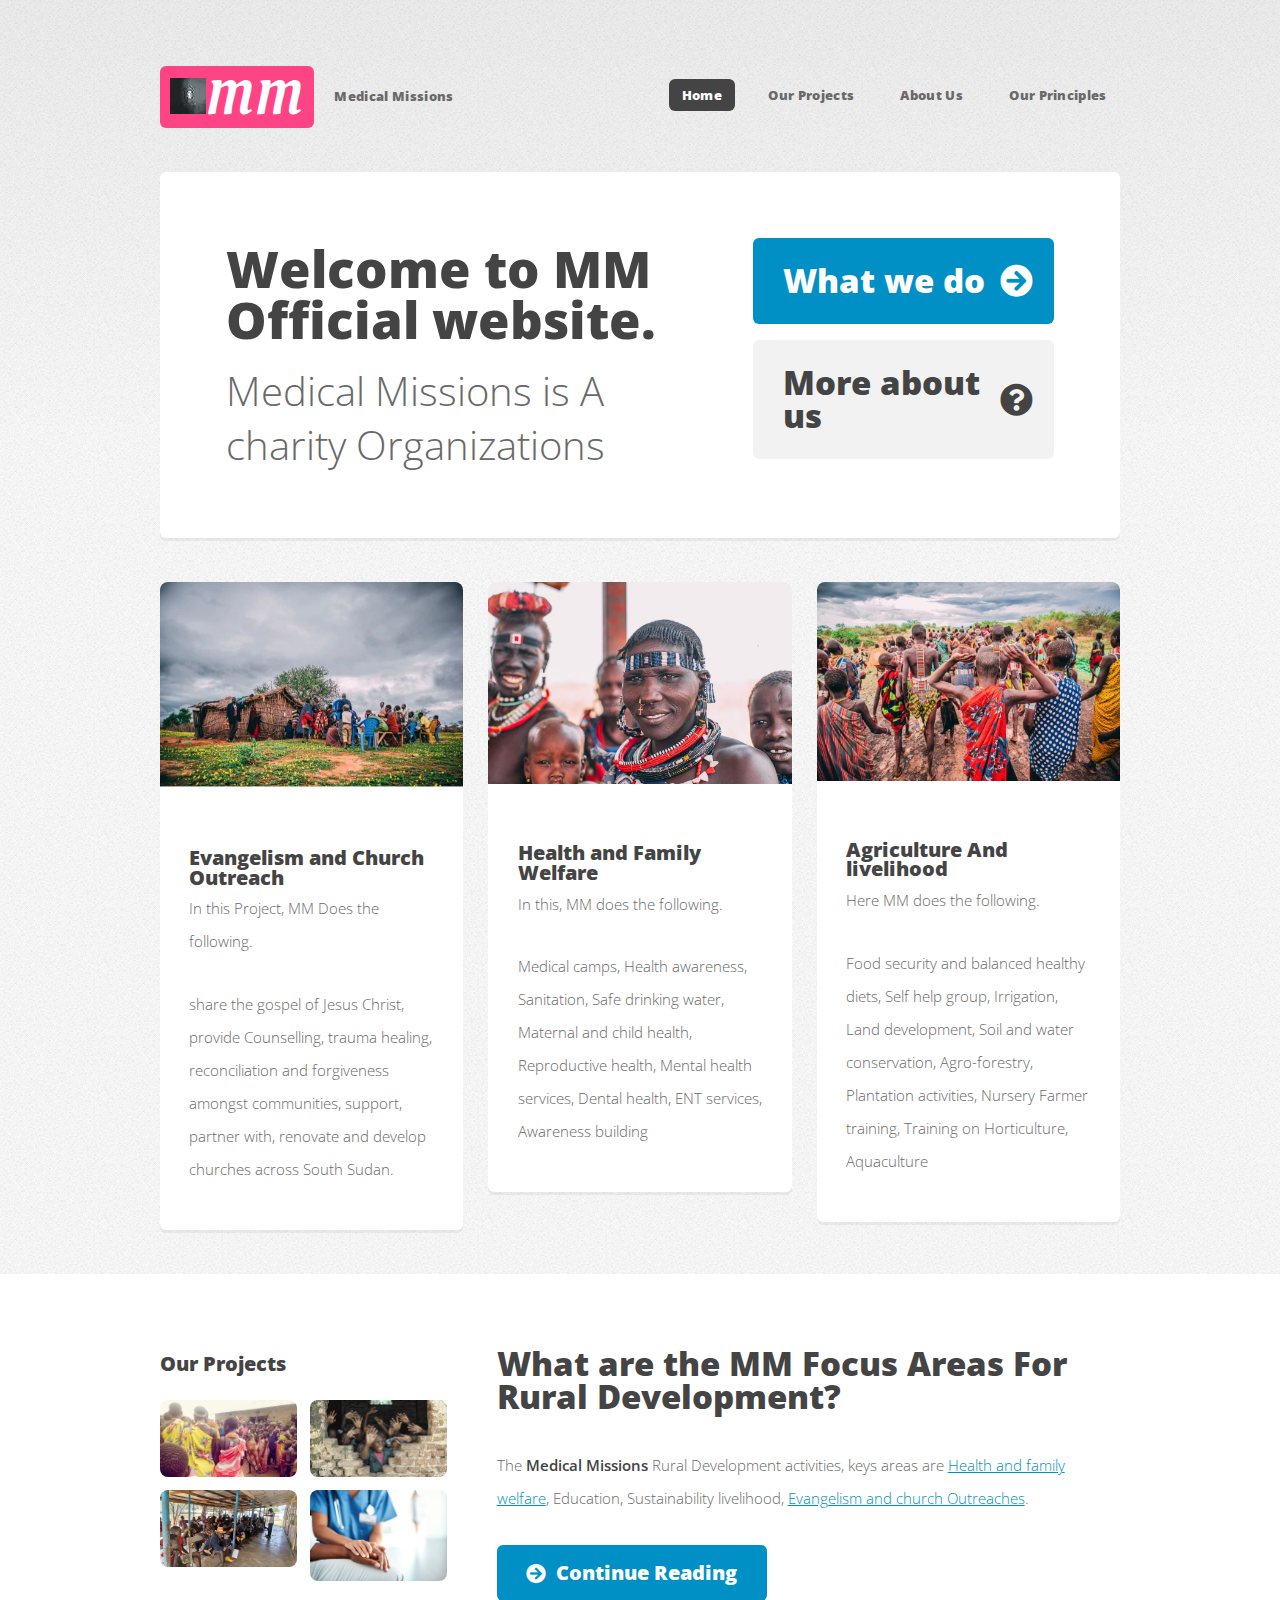
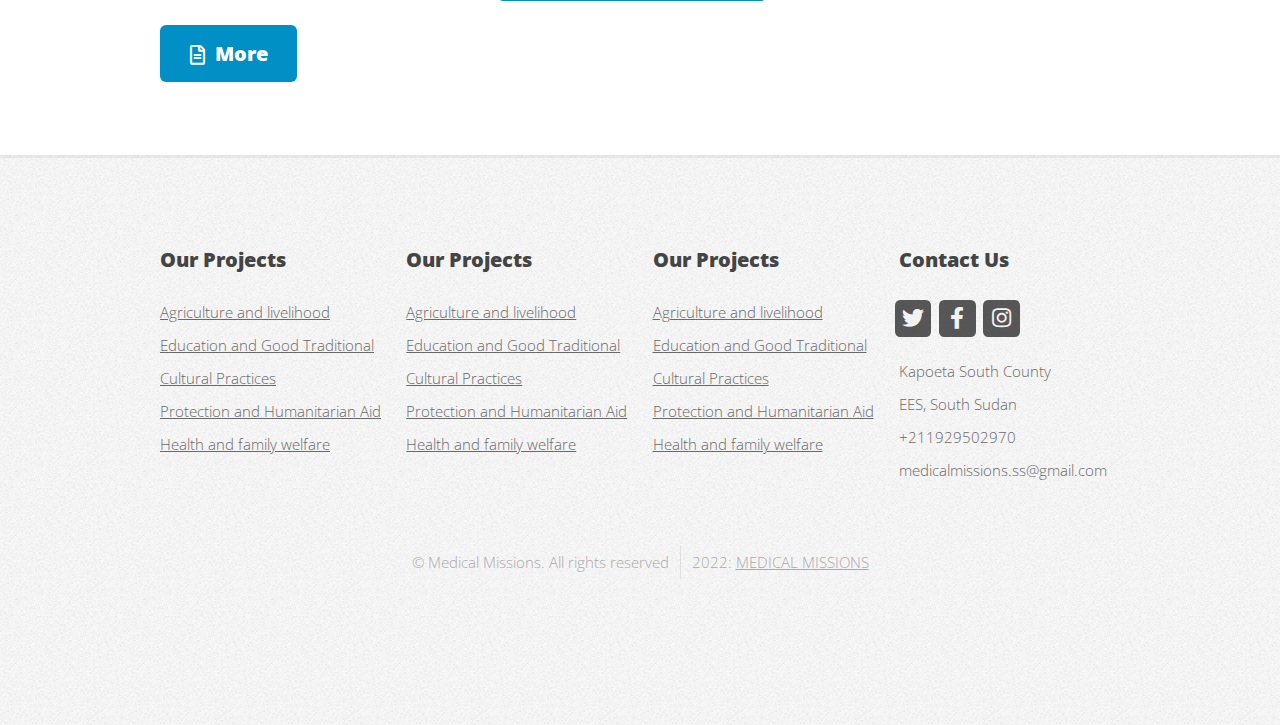
==== index.html @ 5a06be87 "Add files via upload" ====
<!DOCTYPE HTML>
<!--
	Verti by HTML5 UP
	html5up.net | @ajlkn
	Free for personal and commercial use under the CCA 3.0 license (html5up.net/license)
-->
<html>
	<head>
		<title>Medical Missions</title>
		<meta charset="utf-8" />
		<meta name="viewport" content="width=device-width, initial-scale=1, user-scalable=no" />
		<link rel="stylesheet" href="assets/css/main.css" />
	</head>
	<body class="is-preload homepage">
		<div id="page-wrapper">

			<!-- Header -->
				<div id="header-wrapper">
					<header id="header" class="container">

						<!-- Logo -->
							<div id="logo">
								<h1><a href="index.html">
									<img src="mmissions/img/mm-logo.jpg" width="36px" height="36px" alt="">MM
									</a></h1>
								<span>Medical Missions</span>
							</div>

						<!-- Nav -->
							<nav id="nav">
								<ul>
									<li class="current"><a href="index.html">Home</a></li>
									<li>
										<a href="#">Our Projects</a>
										<ul>
											<li><a href="mmissions/health.html">Health</a></li>
											<li><a href="mmissions/education.html">Education</a></li>
											<li>
												<a href="mmissions/humanitarian.html">Humanitarian Aid</a>
												<!--<ul>
													<li><a href="#">Lorem ipsum dolor</a></li>
													<li><a href="#">Phasellus consequat</a></li>
													<li><a href="#">Magna phasellus</a></li>
													<li><a href="#">Etiam dolore nisl</a></li>
												</ul>-->
											</li>

											<li><a href="mmissions/evangelism.html">Evangelism</a></li>
											<li><a href="mmissions/agriculture.html">Agriculture</a></li>
											<li><a href="mmissions/other.html">Other Auxilary</a></li>
										</ul>
									</li>
									<li><a href="left-sidebar.html">About Us</a></li>
									<li><a href="no-sidebar.html">Our Principles</a></li>
								</ul>
							</nav>

					</header>
				</div>

			<!-- Banner -->
				<div id="banner-wrapper">
					<div id="banner" class="box container">
						<div class="row">
							<div class="col-7 col-12-medium">
								<h2>Welcome to MM Official website.</h2>
								<p>Medical Missions is A charity Organizations</p>
							</div>
							<div class="col-5 col-12-medium">
								<ul>
									<li><a href="mmissions/mmissions.html" class="button large icon solid fa-arrow-circle-right">What we do</a></li>
									<li><a href="left-sidebar.html" class="button alt large icon solid fa-question-circle">More about us</a></li>
								</ul>
							</div>
						</div>
					</div>
				</div>

			<!-- Features -->
				<div id="features-wrapper">
					<div class="container">
						<div class="row">
							<div class="col-4 col-12-medium">

								<!-- Box -->
									<section class="box feature">
										<a href="mmissions/evangelism.html" class="image featured"><img src="images/church.jpg" alt="" /></a>
										<div class="inner">
											<header>
												<h2>Evangelism and Church Outreach</h2>
												<p>In this Project, MM Does the following.</p>
											</header>
											<p>share the gospel of Jesus Christ, provide Counselling, trauma healing, reconciliation and forgiveness amongst communities, support, partner with, renovate and develop churches across South Sudan.</p>
										</div>
									</section>

							</div>
							<div class="col-4 col-12-medium">

								<!-- Box -->
									<section class="box feature">
										<a href="mmissions/health.html" class="image featured"><img src="images/jie.jpeg" alt="" /></a>
										<div class="inner">
											<header>
												<h2>Health and Family Welfare</h2>
												<p>In this, MM does the following.</p>
											</header>
											<p>Medical camps, Health awareness, Sanitation, Safe drinking water, Maternal and child health, Reproductive health, Mental health services, Dental health, ENT services, Awareness building</p>
										</div>
									</section>

							</div>
							<div class="col-4 col-12-medium">

								<!-- Box -->
									<section class="box feature">
										<a href="mmissions/agriculture.html" class="image featured"><img src="images/girls.jpeg" alt="" /></a>
										<div class="inner">
											<header>
												<h2>Agriculture And livelihood</h2>
												<p>Here MM does the following.</p>
											</header>
											<p>Food security and balanced healthy diets, Self help group, Irrigation, Land development, Soil and water conservation, Agro-forestry, Plantation activities, Nursery Farmer training, Training on Horticulture, Aquaculture</p>
										</div>
									</section>

							</div>
						</div>
					</div>
				</div>

			<!-- Main -->
				<div id="main-wrapper">
					<div class="container">
						<div class="row gtr-200">
							<div class="col-4 col-12-medium">

								<!-- Sidebar -->
									<div id="sidebar">
										<section class="widget thumbnails">
											<h3>Our Projects</h3>
											<div class="grid">
												<div class="row gtr-50">
													<div class="col-6"><a href="mmissions/health.html" class="image fit"><img src="images/gather.jpg" alt="" /></a></div>
													<div class="col-6"><a href="mmissions/education.html" class="image fit"><img src="images/school.jpg" alt="" /></a></div>
													<div class="col-6"><a href="mmissions/humanitarian.html" class="image fit"><img src="images/sandy.jpg" alt="" /></a></div>
													<div class="col-6"><a href="mmissions/other.html" class="image fit"><img src="images/hospital.jpg" alt="" /></a></div>
												</div>
											</div>
											<a href="left-sidebar.html" class="button icon fa-file-alt">More</a>
										</section>
									</div>

							</div>
							<div class="col-8 col-12-medium imp-medium">

								<!-- Content -->
									<div id="content">
										<section class="last">
											<h2>What are the MM Focus Areas For Rural Development?</h2>
											<p>The <strong>Medical Missions </strong>Rural Development activities, keys areas are <a href="mmissions/health.html">Health and family welfare</a>, Education, Sustainability livelihood, <a href="mmissions/evangelism.html">Evangelism and church Outreaches</a>.</p>

											<a href="no-sidebar.html" class="button icon solid fa-arrow-circle-right">Continue Reading</a>
										</section>
									</div>

							</div>
						</div>
					</div>
				</div>

			<!-- Footer -->
				<div id="footer-wrapper">
					<footer id="footer" class="container">
						<div class="row">
							<div class="col-3 col-6-medium col-12-small">

								<!-- Links -->
									<section class="widget links">
										<h3>Our Projects</h3>
										<ul class="style2">
											<li><a href="mmissions/agriculture.html">Agriculture and livelihood</a></li>
											<li><a href="mmissions/education.html">Education and Good Traditional Cultural Practices</a></li>
											<li><a href="mmissions/humanitarian.html">Protection and Humanitarian Aid</a></li>
											<li><a href="mmissions/health.html">Health and family welfare</a></li>

										</ul>
									</section>

							</div>
							<div class="col-3 col-6-medium col-12-small">

								<!-- Links -->
									<section class="widget links">
										<h3>Our Projects</h3>
										<ul class="style2">
											<li><a href="mmissions/agriculture.html">Agriculture and livelihood</a></li>
											<li><a href="mmissions/education.html">Education and Good Traditional Cultural Practices</a></li>
											<li><a href="mmissions/humanitarian.html">Protection and Humanitarian Aid</a></li>
											<li><a href="mmissions/health.html">Health and family welfare</a></li>

										</ul>
									</section>

							</div>
							<div class="col-3 col-6-medium col-12-small">

								<!-- Links -->
									<section class="widget links">
										<h3>Our Projects</h3>
										<ul class="style2">
											<li><a href="mmissions/agriculture.html">Agriculture and livelihood</a></li>
											<li><a href="mmissions/education.html">Education and Good Traditional Cultural Practices</a></li>
											<li><a href="mmissions/humanitarian.html">Protection and Humanitarian Aid</a></li>
											<li><a href="mmissions/health.html">Health and family welfare</a></li>

										</ul>
									</section>

							</div>
							<div class="col-3 col-6-medium col-12-small">

								<!-- Contact -->
									<section class="widget contact last">
										<h3>Contact Us</h3>
										<ul>
											<li><a href="#" class="icon brands fa-twitter"><span class="label">Twitter</span></a></li>
											<li><a href="https://www.facebook.com/Medical-Missions-South-Sudan-111675758117480/" class="icon brands fa-facebook-f"><span class="label">Facebook</span></a></li>
											<li><a href="#" class="icon brands fa-instagram"><span class="label">Instagram</span></a></li>

										</ul>
										<p>Kapoeta South County<br />
										EES, South Sudan<br />
										+211929502970<br />
										medicalmissions.ss@gmail.com
									</p>
									</section>

							</div>
						</div>
						<div class="row">
							<div class="col-12">
								<div id="copyright">
									<ul class="menu">
										<li>&copy; Medical Missions. All rights reserved</li><li>2022: <a href="http://html5up.net">MEDICAL MISSIONS</a></li>
									</ul>
								</div>
							</div>
						</div>
					</footer>
				</div>

			</div>

		<!-- Scripts -->

			<script src="assets/js/jquery.min.js"></script>
			<script src="assets/js/jquery.dropotron.min.js"></script>
			<script src="assets/js/browser.min.js"></script>
			<script src="assets/js/breakpoints.min.js"></script>
			<script src="assets/js/util.js"></script>
			<script src="assets/js/main.js"></script>

	</body>
</html>
---- assets/css/main.css ----
@import url("fontawesome-all.min.css");
@import url("https://fonts.googleapis.com/css?family=Oleo+Script:400|Open+Sans:300,300italic,600,600italic,800");

/*
	Verti by HTML5 UP
	html5up.net | @ajlkn
	Free for personal and commercial use under the CCA 3.0 license (html5up.net/license)
*/

html, body, div, span, applet, object,
iframe, h1, h2, h3, h4, h5, h6, p, blockquote,
pre, a, abbr, acronym, address, big, cite,
code, del, dfn, em, img, ins, kbd, q, s, samp,
small, strike, strong, sub, sup, tt, var, b,
u, i, center, dl, dt, dd, ol, ul, li, fieldset,
form, label, legend, table, caption, tbody,
tfoot, thead, tr, th, td, article, aside,
canvas, details, embed, figure, figcaption,
footer, header, hgroup, menu, nav, output, ruby,
section, summary, time, mark, audio, video {
	margin: 0;
	padding: 0;
	border: 0;
	font-size: 100%;
	font: inherit;
	vertical-align: baseline;}

article, aside, details, figcaption, figure,
footer, header, hgroup, menu, nav, section {
	display: block;}

body {
	line-height: 1;
}

ol, ul {
	list-style: none;
}

blockquote, q {
	quotes: none;
}

	blockquote:before, blockquote:after, q:before, q:after {
		content: '';
		content: none;
	}

table {
	border-collapse: collapse;
	border-spacing: 0;
}

body {
	-webkit-text-size-adjust: none;
}

mark {
	background-color: transparent;
	color: inherit;
}

input::-moz-focus-inner {
	border: 0;
	padding: 0;
}

input, select, textarea {
	-moz-appearance: none;
	-webkit-appearance: none;
	-ms-appearance: none;
	appearance: none;
}

/* Basic */

	@-ms-viewport {
		width: device-width;
	}

	html {
		box-sizing: border-box;
	}

	*, *:before, *:after {
		box-sizing: inherit;
	}

	body {
		background-image: -moz-linear-gradient(top, rgba(0, 0, 0, 0.05), rgba(0, 0, 0, 0)), url("images/bg01.png");
		background-image: -webkit-linear-gradient(top, rgba(0, 0, 0, 0.05), rgba(0, 0, 0, 0)), url("images/bg01.png");
		background-image: -ms-linear-gradient(top, rgba(0, 0, 0, 0.05), rgba(0, 0, 0, 0)), url("images/bg01.png");
		background-image: linear-gradient(top, rgba(0, 0, 0, 0.05), rgba(0, 0, 0, 0)), url("images/bg01.png");
		background-color: #f7f7f7;
		background-position: top left, top left;
		background-repeat: repeat-x, repeat;
		background-size: 100% 30em, auto;
		font-family: 'Open Sans', sans-serif;
		font-size: 13pt;
		color: #696969;
		font-weight: 300;
		line-height: 2.25em;
	}

		body.is-preload *, body.is-preload *:before, body.is-preload *:after {
			-moz-animation: none !important;
			-webkit-animation: none !important;
			-ms-animation: none !important;
			animation: none !important;
			-moz-transition: none !important;
			-webkit-transition: none !important;
			-ms-transition: none !important;
			transition: none !important;
		}

	input, select, textarea {
		font-family: 'Open Sans', sans-serif;
		font-size: 13pt;
		color: #696969;
		font-weight: 300;
		line-height: 2.25em;
	}

	a {
		color: #0090c5;
		text-decoration: underline;
	}

		a:hover {
			text-decoration: none;
		}

	h1, h2, h3, h4, h5, h6 {
		color: #444;
		font-weight: 800;
	}

		h1 a, h2 a, h3 a, h4 a, h5 a, h6 a {
			color: inherit;
			text-decoration: none;
			outline: 0;
		}

	h2 {
		font-size: 2.25em;
		margin: 0 0 1.1em 0;
		line-height: 1em;
	}

	h3 {
		font-size: 1.35em;
		margin: 0 0 1em 0;
	}

	b, strong {
		font-weight: 600;
		color: #444;
	}

	i, em {
		font-style: italic;
	}

	br.clear {
		clear: both;
	}

	sub {
		position: relative;
		top: 0.5em;
		font-size: 0.8em;
	}

	sup {
		position: relative;
		top: -0.5em;
		font-size: 0.8em;
	}

	hr {
		border: 0;
		border-top: solid 1px #eee;
	}

	blockquote {
		border-left: solid 0.5em #eee;
		padding: 1em 0 1em 2em;
		font-style: italic;
	}

	p, ul, ol, dl, table {
		margin-bottom: 2em;
	}

/* Container */

	.container {
		margin: 0 auto;
		max-width: 100%;
		width: 1400px;
	}

		@media screen and (max-width: 1680px) {

			.container {
				width: 1200px;
			}

		}

		@media screen and (max-width: 1280px) {

			.container {
				width: 960px;
			}

		}

		@media screen and (max-width: 980px) {

			.container {
				width: 90%;
			}

		}

		@media screen and (max-width: 736px) {

			.container {
				width: 100%;
			}

		}

/* Row */

	.row {
		display: flex;
		flex-wrap: wrap;
		box-sizing: border-box;
		align-items: stretch;
	}

		.row > * {
			box-sizing: border-box;
		}

		.row.gtr-uniform > * > :last-child {
			margin-bottom: 0;
		}

		.row.aln-left {
			justify-content: flex-start;
		}

		.row.aln-center {
			justify-content: center;
		}

		.row.aln-right {
			justify-content: flex-end;
		}

		.row.aln-top {
			align-items: flex-start;
		}

		.row.aln-middle {
			align-items: center;
		}

		.row.aln-bottom {
			align-items: flex-end;
		}

		.row > .imp {
			order: -1;
		}

		.row > .col-1 {
			width: 8.33333%;
		}

		.row > .off-1 {
			margin-left: 8.33333%;
		}

		.row > .col-2 {
			width: 16.66667%;
		}

		.row > .off-2 {
			margin-left: 16.66667%;
		}

		.row > .col-3 {
			width: 25%;
		}

		.row > .off-3 {
			margin-left: 25%;
		}

		.row > .col-4 {
			width: 33.33333%;
		}

		.row > .off-4 {
			margin-left: 33.33333%;
		}

		.row > .col-5 {
			width: 41.66667%;
		}

		.row > .off-5 {
			margin-left: 41.66667%;
		}

		.row > .col-6 {
			width: 50%;
		}

		.row > .off-6 {
			margin-left: 50%;
		}

		.row > .col-7 {
			width: 58.33333%;
		}

		.row > .off-7 {
			margin-left: 58.33333%;
		}

		.row > .col-8 {
			width: 66.66667%;
		}

		.row > .off-8 {
			margin-left: 66.66667%;
		}

		.row > .col-9 {
			width: 75%;
		}

		.row > .off-9 {
			margin-left: 75%;
		}

		.row > .col-10 {
			width: 83.33333%;
		}

		.row > .off-10 {
			margin-left: 83.33333%;
		}

		.row > .col-11 {
			width: 91.66667%;
		}

		.row > .off-11 {
			margin-left: 91.66667%;
		}

		.row > .col-12 {
			width: 100%;
		}

		.row > .off-12 {
			margin-left: 100%;
		}

		.row.gtr-0 {
			margin-top: 0px;
			margin-left: 0px;
		}

			.row.gtr-0 > * {
				padding: 0px 0 0 0px;
			}

			.row.gtr-0.gtr-uniform {
				margin-top: 0px;
			}

				.row.gtr-0.gtr-uniform > * {
					padding-top: 0px;
				}

		.row.gtr-25 {
			margin-top: -10px;
			margin-left: -10px;
		}

			.row.gtr-25 > * {
				padding: 10px 0 0 10px;
			}

			.row.gtr-25.gtr-uniform {
				margin-top: -10px;
			}

				.row.gtr-25.gtr-uniform > * {
					padding-top: 10px;
				}

		.row.gtr-50 {
			margin-top: -20px;
			margin-left: -20px;
		}

			.row.gtr-50 > * {
				padding: 20px 0 0 20px;
			}

			.row.gtr-50.gtr-uniform {
				margin-top: -20px;
			}

				.row.gtr-50.gtr-uniform > * {
					padding-top: 20px;
				}

		.row {
			margin-top: -40px;
			margin-left: -40px;
		}

			.row > * {
				padding: 40px 0 0 40px;
			}

			.row.gtr-uniform {
				margin-top: -40px;
			}

				.row.gtr-uniform > * {
					padding-top: 40px;
				}

		.row.gtr-150 {
			margin-top: -60px;
			margin-left: -60px;
		}

			.row.gtr-150 > * {
				padding: 60px 0 0 60px;
			}

			.row.gtr-150.gtr-uniform {
				margin-top: -60px;
			}

				.row.gtr-150.gtr-uniform > * {
					padding-top: 60px;
				}

		.row.gtr-200 {
			margin-top: -80px;
			margin-left: -80px;
		}

			.row.gtr-200 > * {
				padding: 80px 0 0 80px;
			}

			.row.gtr-200.gtr-uniform {
				margin-top: -80px;
			}

				.row.gtr-200.gtr-uniform > * {
					padding-top: 80px;
				}

		@media screen and (max-width: 1680px) {

			.row {
				display: flex;
				flex-wrap: wrap;
				box-sizing: border-box;
				align-items: stretch;
			}

				.row > * {
					box-sizing: border-box;
				}

				.row.gtr-uniform > * > :last-child {
					margin-bottom: 0;
				}

				.row.aln-left {
					justify-content: flex-start;
				}

				.row.aln-center {
					justify-content: center;
				}

				.row.aln-right {
					justify-content: flex-end;
				}

				.row.aln-top {
					align-items: flex-start;
				}

				.row.aln-middle {
					align-items: center;
				}

				.row.aln-bottom {
					align-items: flex-end;
				}

				.row > .imp-xlarge {
					order: -1;
				}

				.row > .col-1-xlarge {
					width: 8.33333%;
				}

				.row > .off-1-xlarge {
					margin-left: 8.33333%;
				}

				.row > .col-2-xlarge {
					width: 16.66667%;
				}

				.row > .off-2-xlarge {
					margin-left: 16.66667%;
				}

				.row > .col-3-xlarge {
					width: 25%;
				}

				.row > .off-3-xlarge {
					margin-left: 25%;
				}

				.row > .col-4-xlarge {
					width: 33.33333%;
				}

				.row > .off-4-xlarge {
					margin-left: 33.33333%;
				}

				.row > .col-5-xlarge {
					width: 41.66667%;
				}

				.row > .off-5-xlarge {
					margin-left: 41.66667%;
				}

				.row > .col-6-xlarge {
					width: 50%;
				}

				.row > .off-6-xlarge {
					margin-left: 50%;
				}

				.row > .col-7-xlarge {
					width: 58.33333%;
				}

				.row > .off-7-xlarge {
					margin-left: 58.33333%;
				}

				.row > .col-8-xlarge {
					width: 66.66667%;
				}

				.row > .off-8-xlarge {
					margin-left: 66.66667%;
				}

				.row > .col-9-xlarge {
					width: 75%;
				}

				.row > .off-9-xlarge {
					margin-left: 75%;
				}

				.row > .col-10-xlarge {
					width: 83.33333%;
				}

				.row > .off-10-xlarge {
					margin-left: 83.33333%;
				}

				.row > .col-11-xlarge {
					width: 91.66667%;
				}

				.row > .off-11-xlarge {
					margin-left: 91.66667%;
				}

				.row > .col-12-xlarge {
					width: 100%;
				}

				.row > .off-12-xlarge {
					margin-left: 100%;
				}

				.row.gtr-0 {
					margin-top: 0px;
					margin-left: 0px;
				}

					.row.gtr-0 > * {
						padding: 0px 0 0 0px;
					}

					.row.gtr-0.gtr-uniform {
						margin-top: 0px;
					}

						.row.gtr-0.gtr-uniform > * {
							padding-top: 0px;
						}

				.row.gtr-25 {
					margin-top: -10px;
					margin-left: -10px;
				}

					.row.gtr-25 > * {
						padding: 10px 0 0 10px;
					}

					.row.gtr-25.gtr-uniform {
						margin-top: -10px;
					}

						.row.gtr-25.gtr-uniform > * {
							padding-top: 10px;
						}

				.row.gtr-50 {
					margin-top: -20px;
					margin-left: -20px;
				}

					.row.gtr-50 > * {
						padding: 20px 0 0 20px;
					}

					.row.gtr-50.gtr-uniform {
						margin-top: -20px;
					}

						.row.gtr-50.gtr-uniform > * {
							padding-top: 20px;
						}

				.row {
					margin-top: -40px;
					margin-left: -40px;
				}

					.row > * {
						padding: 40px 0 0 40px;
					}

					.row.gtr-uniform {
						margin-top: -40px;
					}

						.row.gtr-uniform > * {
							padding-top: 40px;
						}

				.row.gtr-150 {
					margin-top: -60px;
					margin-left: -60px;
				}

					.row.gtr-150 > * {
						padding: 60px 0 0 60px;
					}

					.row.gtr-150.gtr-uniform {
						margin-top: -60px;
					}

						.row.gtr-150.gtr-uniform > * {
							padding-top: 60px;
						}

				.row.gtr-200 {
					margin-top: -80px;
					margin-left: -80px;
				}

					.row.gtr-200 > * {
						padding: 80px 0 0 80px;
					}

					.row.gtr-200.gtr-uniform {
						margin-top: -80px;
					}

						.row.gtr-200.gtr-uniform > * {
							padding-top: 80px;
						}

		}

		@media screen and (max-width: 1280px) {

			.row {
				display: flex;
				flex-wrap: wrap;
				box-sizing: border-box;
				align-items: stretch;
			}

				.row > * {
					box-sizing: border-box;
				}

				.row.gtr-uniform > * > :last-child {
					margin-bottom: 0;
				}

				.row.aln-left {
					justify-content: flex-start;
				}

				.row.aln-center {
					justify-content: center;
				}

				.row.aln-right {
					justify-content: flex-end;
				}

				.row.aln-top {
					align-items: flex-start;
				}

				.row.aln-middle {
					align-items: center;
				}

				.row.aln-bottom {
					align-items: flex-end;
				}

				.row > .imp-large {
					order: -1;
				}

				.row > .col-1-large {
					width: 8.33333%;
				}

				.row > .off-1-large {
					margin-left: 8.33333%;
				}

				.row > .col-2-large {
					width: 16.66667%;
				}

				.row > .off-2-large {
					margin-left: 16.66667%;
				}

				.row > .col-3-large {
					width: 25%;
				}

				.row > .off-3-large {
					margin-left: 25%;
				}

				.row > .col-4-large {
					width: 33.33333%;
				}

				.row > .off-4-large {
					margin-left: 33.33333%;
				}

				.row > .col-5-large {
					width: 41.66667%;
				}

				.row > .off-5-large {
					margin-left: 41.66667%;
				}

				.row > .col-6-large {
					width: 50%;
				}

				.row > .off-6-large {
					margin-left: 50%;
				}

				.row > .col-7-large {
					width: 58.33333%;
				}

				.row > .off-7-large {
					margin-left: 58.33333%;
				}

				.row > .col-8-large {
					width: 66.66667%;
				}

				.row > .off-8-large {
					margin-left: 66.66667%;
				}

				.row > .col-9-large {
					width: 75%;
				}

				.row > .off-9-large {
					margin-left: 75%;
				}

				.row > .col-10-large {
					width: 83.33333%;
				}

				.row > .off-10-large {
					margin-left: 83.33333%;
				}

				.row > .col-11-large {
					width: 91.66667%;
				}

				.row > .off-11-large {
					margin-left: 91.66667%;
				}

				.row > .col-12-large {
					width: 100%;
				}

				.row > .off-12-large {
					margin-left: 100%;
				}

				.row.gtr-0 {
					margin-top: 0px;
					margin-left: 0px;
				}

					.row.gtr-0 > * {
						padding: 0px 0 0 0px;
					}

					.row.gtr-0.gtr-uniform {
						margin-top: 0px;
					}

						.row.gtr-0.gtr-uniform > * {
							padding-top: 0px;
						}

				.row.gtr-25 {
					margin-top: -6.25px;
					margin-left: -6.25px;
				}

					.row.gtr-25 > * {
						padding: 6.25px 0 0 6.25px;
					}

					.row.gtr-25.gtr-uniform {
						margin-top: -6.25px;
					}

						.row.gtr-25.gtr-uniform > * {
							padding-top: 6.25px;
						}

				.row.gtr-50 {
					margin-top: -12.5px;
					margin-left: -12.5px;
				}

					.row.gtr-50 > * {
						padding: 12.5px 0 0 12.5px;
					}

					.row.gtr-50.gtr-uniform {
						margin-top: -12.5px;
					}

						.row.gtr-50.gtr-uniform > * {
							padding-top: 12.5px;
						}

				.row {
					margin-top: -25px;
					margin-left: -25px;
				}

					.row > * {
						padding: 25px 0 0 25px;
					}

					.row.gtr-uniform {
						margin-top: -25px;
					}

						.row.gtr-uniform > * {
							padding-top: 25px;
						}

				.row.gtr-150 {
					margin-top: -37.5px;
					margin-left: -37.5px;
				}

					.row.gtr-150 > * {
						padding: 37.5px 0 0 37.5px;
					}

					.row.gtr-150.gtr-uniform {
						margin-top: -37.5px;
					}

						.row.gtr-150.gtr-uniform > * {
							padding-top: 37.5px;
						}

				.row.gtr-200 {
					margin-top: -50px;
					margin-left: -50px;
				}

					.row.gtr-200 > * {
						padding: 50px 0 0 50px;
					}

					.row.gtr-200.gtr-uniform {
						margin-top: -50px;
					}

						.row.gtr-200.gtr-uniform > * {
							padding-top: 50px;
						}

		}

		@media screen and (max-width: 980px) {

			.row {
				display: flex;
				flex-wrap: wrap;
				box-sizing: border-box;
				align-items: stretch;
			}

				.row > * {
					box-sizing: border-box;
				}

				.row.gtr-uniform > * > :last-child {
					margin-bottom: 0;
				}

				.row.aln-left {
					justify-content: flex-start;
				}

				.row.aln-center {
					justify-content: center;
				}

				.row.aln-right {
					justify-content: flex-end;
				}

				.row.aln-top {
					align-items: flex-start;
				}

				.row.aln-middle {
					align-items: center;
				}

				.row.aln-bottom {
					align-items: flex-end;
				}

				.row > .imp-medium {
					order: -1;
				}

				.row > .col-1-medium {
					width: 8.33333%;
				}

				.row > .off-1-medium {
					margin-left: 8.33333%;
				}

				.row > .col-2-medium {
					width: 16.66667%;
				}

				.row > .off-2-medium {
					margin-left: 16.66667%;
				}

				.row > .col-3-medium {
					width: 25%;
				}

				.row > .off-3-medium {
					margin-left: 25%;
				}

				.row > .col-4-medium {
					width: 33.33333%;
				}

				.row > .off-4-medium {
					margin-left: 33.33333%;
				}

				.row > .col-5-medium {
					width: 41.66667%;
				}

				.row > .off-5-medium {
					margin-left: 41.66667%;
				}

				.row > .col-6-medium {
					width: 50%;
				}

				.row > .off-6-medium {
					margin-left: 50%;
				}

				.row > .col-7-medium {
					width: 58.33333%;
				}

				.row > .off-7-medium {
					margin-left: 58.33333%;
				}

				.row > .col-8-medium {
					width: 66.66667%;
				}

				.row > .off-8-medium {
					margin-left: 66.66667%;
				}

				.row > .col-9-medium {
					width: 75%;
				}

				.row > .off-9-medium {
					margin-left: 75%;
				}

				.row > .col-10-medium {
					width: 83.33333%;
				}

				.row > .off-10-medium {
					margin-left: 83.33333%;
				}

				.row > .col-11-medium {
					width: 91.66667%;
				}

				.row > .off-11-medium {
					margin-left: 91.66667%;
				}

				.row > .col-12-medium {
					width: 100%;
				}

				.row > .off-12-medium {
					margin-left: 100%;
				}

				.row.gtr-0 {
					margin-top: 0px;
					margin-left: 0px;
				}

					.row.gtr-0 > * {
						padding: 0px 0 0 0px;
					}

					.row.gtr-0.gtr-uniform {
						margin-top: 0px;
					}

						.row.gtr-0.gtr-uniform > * {
							padding-top: 0px;
						}

				.row.gtr-25 {
					margin-top: -6.25px;
					margin-left: -6.25px;
				}

					.row.gtr-25 > * {
						padding: 6.25px 0 0 6.25px;
					}

					.row.gtr-25.gtr-uniform {
						margin-top: -6.25px;
					}

						.row.gtr-25.gtr-uniform > * {
							padding-top: 6.25px;
						}

				.row.gtr-50 {
					margin-top: -12.5px;
					margin-left: -12.5px;
				}

					.row.gtr-50 > * {
						padding: 12.5px 0 0 12.5px;
					}

					.row.gtr-50.gtr-uniform {
						margin-top: -12.5px;
					}

						.row.gtr-50.gtr-uniform > * {
							padding-top: 12.5px;
						}

				.row {
					margin-top: -25px;
					margin-left: -25px;
				}

					.row > * {
						padding: 25px 0 0 25px;
					}

					.row.gtr-uniform {
						margin-top: -25px;
					}

						.row.gtr-uniform > * {
							padding-top: 25px;
						}

				.row.gtr-150 {
					margin-top: -37.5px;
					margin-left: -37.5px;
				}

					.row.gtr-150 > * {
						padding: 37.5px 0 0 37.5px;
					}

					.row.gtr-150.gtr-uniform {
						margin-top: -37.5px;
					}

						.row.gtr-150.gtr-uniform > * {
							padding-top: 37.5px;
						}

				.row.gtr-200 {
					margin-top: -50px;
					margin-left: -50px;
				}

					.row.gtr-200 > * {
						padding: 50px 0 0 50px;
					}

					.row.gtr-200.gtr-uniform {
						margin-top: -50px;
					}

						.row.gtr-200.gtr-uniform > * {
							padding-top: 50px;
						}

		}

		@media screen and (max-width: 736px) {

			.row {
				display: flex;
				flex-wrap: wrap;
				box-sizing: border-box;
				align-items: stretch;
			}

				.row > * {
					box-sizing: border-box;
				}

				.row.gtr-uniform > * > :last-child {
					margin-bottom: 0;
				}

				.row.aln-left {
					justify-content: flex-start;
				}

				.row.aln-center {
					justify-content: center;
				}

				.row.aln-right {
					justify-content: flex-end;
				}

				.row.aln-top {
					align-items: flex-start;
				}

				.row.aln-middle {
					align-items: center;
				}

				.row.aln-bottom {
					align-items: flex-end;
				}

				.row > .imp-small {
					order: -1;
				}

				.row > .col-1-small {
					width: 8.33333%;
				}

				.row > .off-1-small {
					margin-left: 8.33333%;
				}

				.row > .col-2-small {
					width: 16.66667%;
				}

				.row > .off-2-small {
					margin-left: 16.66667%;
				}

				.row > .col-3-small {
					width: 25%;
				}

				.row > .off-3-small {
					margin-left: 25%;
				}

				.row > .col-4-small {
					width: 33.33333%;
				}

				.row > .off-4-small {
					margin-left: 33.33333%;
				}

				.row > .col-5-small {
					width: 41.66667%;
				}

				.row > .off-5-small {
					margin-left: 41.66667%;
				}

				.row > .col-6-small {
					width: 50%;
				}

				.row > .off-6-small {
					margin-left: 50%;
				}

				.row > .col-7-small {
					width: 58.33333%;
				}

				.row > .off-7-small {
					margin-left: 58.33333%;
				}

				.row > .col-8-small {
					width: 66.66667%;
				}

				.row > .off-8-small {
					margin-left: 66.66667%;
				}

				.row > .col-9-small {
					width: 75%;
				}

				.row > .off-9-small {
					margin-left: 75%;
				}

				.row > .col-10-small {
					width: 83.33333%;
				}

				.row > .off-10-small {
					margin-left: 83.33333%;
				}

				.row > .col-11-small {
					width: 91.66667%;
				}

				.row > .off-11-small {
					margin-left: 91.66667%;
				}

				.row > .col-12-small {
					width: 100%;
				}

				.row > .off-12-small {
					margin-left: 100%;
				}

				.row.gtr-0 {
					margin-top: 0px;
					margin-left: 0px;
				}

					.row.gtr-0 > * {
						padding: 0px 0 0 0px;
					}

					.row.gtr-0.gtr-uniform {
						margin-top: 0px;
					}

						.row.gtr-0.gtr-uniform > * {
							padding-top: 0px;
						}

				.row.gtr-25 {
					margin-top: -5px;
					margin-left: -5px;
				}

					.row.gtr-25 > * {
						padding: 5px 0 0 5px;
					}

					.row.gtr-25.gtr-uniform {
						margin-top: -5px;
					}

						.row.gtr-25.gtr-uniform > * {
							padding-top: 5px;
						}

				.row.gtr-50 {
					margin-top: -10px;
					margin-left: -10px;
				}

					.row.gtr-50 > * {
						padding: 10px 0 0 10px;
					}

					.row.gtr-50.gtr-uniform {
						margin-top: -10px;
					}

						.row.gtr-50.gtr-uniform > * {
							padding-top: 10px;
						}

				.row {
					margin-top: -20px;
					margin-left: -20px;
				}

					.row > * {
						padding: 20px 0 0 20px;
					}

					.row.gtr-uniform {
						margin-top: -20px;
					}

						.row.gtr-uniform > * {
							padding-top: 20px;
						}

				.row.gtr-150 {
					margin-top: -30px;
					margin-left: -30px;
				}

					.row.gtr-150 > * {
						padding: 30px 0 0 30px;
					}

					.row.gtr-150.gtr-uniform {
						margin-top: -30px;
					}

						.row.gtr-150.gtr-uniform > * {
							padding-top: 30px;
						}

				.row.gtr-200 {
					margin-top: -40px;
					margin-left: -40px;
				}

					.row.gtr-200 > * {
						padding: 40px 0 0 40px;
					}

					.row.gtr-200.gtr-uniform {
						margin-top: -40px;
					}

						.row.gtr-200.gtr-uniform > * {
							padding-top: 40px;
						}

		}

/* Section/Article */

	section, article {
		margin-bottom: 5em;
	}

	section > :last-child,
	article > :last-child,
	section:last-child,
	article:last-child {
		margin-bottom: 0;
	}

	header {
		margin: 0 0 2em 0;
	}

		header h2, header h3 {
			margin: 0 0 0.25em 0;
		}

		header p {
			margin: 0;
		}

	footer {
		margin: 2.5em 0 0 0;
	}

/* Forms */

	form label {
		display: block;
		font-weight: 800;
		margin: 0 0 1em 0;
		font-size: 0.8em;
		color: #444;
	}

	form input[type="text"],
	form input[type="email"],
	form input[type="password"],
	form select,
	form textarea {
		-webkit-appearance: none;
		display: block;
		width: 100%;
		border-radius: 8px;
		border: solid 1px #eee;
	}

		form input[type="text"]:focus,
		form input[type="email"]:focus,
		form input[type="password"]:focus,
		form select:focus,
		form textarea:focus {
			border-color: #0090c5;
		}

	form input[type="text"],
	form input[type="email"],
	form input[type="password"] {
		line-height: 3em;
		padding: 0 1em;
	}

	form select {
		line-height: 3em;
		padding: 0 1em;
	}

	form textarea {
		min-height: 9em;
		padding: 1em;
	}

	form ::-webkit-input-placeholder {
		color: #555 !important;
	}

	form :-moz-placeholder {
		color: #555 !important;
	}

	form ::-moz-placeholder {
		color: #555 !important;
	}

	form :-ms-input-placeholder {
		color: #555 !important;
	}

	form ::-moz-focus-inner {
		border: 0;
	}

/* Tables */

	table {
		width: 100%;
	}

		table tr {
			border-top: solid 1px #eee;
		}

			table tr:first-child {
				border-top: 0;
			}

		table td {
			padding: 0.5em 1em 0.5em 1em;
		}

		table th {
			text-align: left;
			padding: 0.5em 1em 0.5em 1em;
			font-weight: 800;
			margin: 0 0 1em 0;
		}

		table thead {
			background: #404248;
			color: #fff;
		}

/* Image */

	.image {
		display: inline-block;
		outline: 0;
	}

		.image img {
			display: block;
			width: 100%;
			border-radius: 8px;
		}

		.image.fit {
			display: block;
			width: 100%;
		}

		.image.featured {
			display: block;
			width: 100%;
			margin: 0 0 2.5em 0;
		}

		.image.left {
			float: left;
			margin: 0 2em 2em 0;
		}

		.image.centered {
			display: block;
			margin: 0 0 2.5em 0;
		}

			.image.centered img {
				margin: 0 auto;
				width: auto;
			}

/* Button */

	input[type="button"],
	input[type="submit"],
	input[type="reset"],
	button,
	.button {
		-moz-transition: background-color .25s ease-in-out;
		-webkit-transition: background-color .25s ease-in-out;
		-ms-transition: background-color .25s ease-in-out;
		transition: background-color .25s ease-in-out;
		-webkit-appearance: none;
		position: relative;
		display: inline-block;
		background: #0090c5;
		color: #fff;
		text-decoration: none;
		border-radius: 6px;
		font-weight: 800;
		outline: 0;
		border: 0;
		cursor: pointer;
		font-size: 1.35em;
		padding: 0.6em 1.5em;
	}

		input[type="button"].icon:before,
		input[type="submit"].icon:before,
		input[type="reset"].icon:before,
		button.icon:before,
		.button.icon:before {
			position: relative;
			margin-right: 0.5em;
			top: 0.05em;
		}

		input[type="button"]:hover,
		input[type="submit"]:hover,
		input[type="reset"]:hover,
		button:hover,
		.button:hover {
			background: #10a0d5;
		}

		input[type="button"]:active,
		input[type="submit"]:active,
		input[type="reset"]:active,
		button:active,
		.button:active {
			background: #20b0e5;
		}

		input[type="button"].alt,
		input[type="submit"].alt,
		input[type="reset"].alt,
		button.alt,
		.button.alt {
			background: #f1f1f1;
			background: rgba(0, 0, 0, 0.05);
			color: #444;
		}

			input[type="button"].alt:hover,
			input[type="submit"].alt:hover,
			input[type="reset"].alt:hover,
			button.alt:hover,
			.button.alt:hover {
				background: #e8e8e8;
				background: rgba(0, 0, 0, 0.085);
			}

			input[type="button"].alt:active,
			input[type="submit"].alt:active,
			input[type="reset"].alt:active,
			button.alt:active,
			.button.alt:active {
				background: #e4e4e4;
				background: rgba(0, 0, 0, 0.15);
			}

		input[type="button"].large,
		input[type="submit"].large,
		input[type="reset"].large,
		button.large,
		.button.large {
			font-size: 2.25em;
			padding: 0.8em 0.9em;
		}

/* List */

	ul {
		list-style: disc;
		padding-left: 1em;
	}

		ul li {
			padding-left: 0.5em;
		}

		ul.style2 {
			list-style: none;
			padding-left: 0;
		}

			ul.style2 li {
				padding-left: 0;
			}

	ol {
		list-style: decimal;
		padding-left: 1.25em;
	}

		ol li {
			padding-left: 0.25em;
		}

/* Actions */

	ul.actions {
		list-style: none;
		padding-left: 0;
	}

		ul.actions li {
			display: inline-block;
			padding: 0 0 0 0.25em;
			margin: 0 0 0 0.25em;
		}

			ul.actions li:first-child {
				margin-left: 0;
				padding-left: 0;
			}

/* Menu */

	ul.menu {
		list-style: none;
		padding-left: 0;
	}

		ul.menu li {
			border-left: solid 1px #e0e0e0;
			display: inline-block;
			padding: 0 0 0 0.75em;
			margin: 0 0 0 0.75em;
		}

			ul.menu li:first-child {
				border-left: 0;
				margin-left: 0;
				padding-left: 0;
			}

/* Box */

	.box {
		background: #fff;
		border-radius: 6px;
		box-shadow: 0px 3px 0px 0px rgba(0, 0, 0, 0.05);
		padding: 2em;
	}

		.box.feature {
			padding: 0;
		}

			.box.feature .inner {
				padding: 4em 2em 3em 2em;
			}

			.box.feature h2 {
				font-size: 1.35em;
			}

			.box.feature p {
				margin: 0;
			}

			.box.feature .image {
				position: relative;
				margin: 0;
			}

				.box.feature .image img {
					border-bottom-left-radius: 0;
					border-bottom-right-radius: 0;
				}

/* Icons */

	.icon {
		text-decoration: none;
		position: relative;
		text-decoration: none;
	}

		.icon:before {
			-moz-osx-font-smoothing: grayscale;
			-webkit-font-smoothing: antialiased;
			display: inline-block;
			font-style: normal;
			font-variant: normal;
			text-rendering: auto;
			line-height: 1;
			text-transform: none !important;
			font-family: 'Font Awesome 5 Free';
			font-weight: 400;
		}

		.icon:before {
			line-height: inherit;
		}

		.icon.solid:before {
			font-weight: 900;
		}

		.icon.brands:before {
			font-family: 'Font Awesome 5 Brands';
		}

		.icon > .label {
			display: none;
		}

/* Widgets */

	.widget.thumbnails .grid {
		margin: 0 0 3em 0;
	}

	.widget.thumbnails .image {
		margin: 0;
	}

	.widget.contact ul {
		list-style: none;
		padding-left: 0;
		overflow: hidden;
		position: relative;
		left: -4px;
		top: 4px;
		margin-bottom: 1.5em;
	}

		.widget.contact ul li {
			display: inline-block;
			margin-right: 0.25em;
			padding-left: 0;
		}

			.widget.contact ul li a {
				-moz-transition: background-color .25s ease-in-out;
				-webkit-transition: background-color .25s ease-in-out;
				-ms-transition: background-color .25s ease-in-out;
				transition: background-color .25s ease-in-out;
				display: inline-block;
				width: 2.5em;
				height: 2.5em;
				text-align: center;
				line-height: 2.5em;
				border-radius: 0.35em;
				outline: 0;
				opacity: 0.75;
				text-decoration: none;
				background: #222222;
			}

				.widget.contact ul li a:before {
					color: #f3f3f3;
					font-size: 1.5em;
					line-height: inherit;
				}

				.widget.contact ul li a:hover {
					background: #444444;
				}

				.widget.contact ul li a:active {
					background: #666666;
				}

/* Wrappers */

	#header-wrapper {
		padding: 4.5em 0 3em 0;
	}

	#features-wrapper {
		padding: 3em 0 3em 0;
	}

	#main-wrapper {
		background: #fff;
		box-shadow: 0px 3px 0px 0px rgba(0, 0, 0, 0.05);
		padding: 5em 0 5em 0;
	}

	#footer-wrapper {
		padding: 6em 0 8em 0;
	}

/* Header */

	#header {
		position: relative;
	}

/* Logo */

	#logo {
		display: inline-block;
	}

		#logo h1 {
			background: #ff4486;
			color: #fff;
			border-radius: 6px;
			font-family: 'Oleo Script', serif;
			font-weight: 400;
			padding: 0.25em 0.2em 0.25em 0.2em;
			font-size: 3.25em;
			letter-spacing: 0.05em;
			display: inline-block;
			vertical-align: middle;
		}

		#logo span {
			font-weight: 800;
			line-height: 4.5em;
			letter-spacing: 0.025em;
			font-size: 0.9em;
			vertical-align: middle;
			margin: 0 0 0 1.25em;
		}

/* Nav */

	#nav {
		position: absolute;
		right: 0;
		top: 0;
		font-size: 0.9em;
	}

		#nav ul {
			list-style: none;
			padding-left: 0;
		}

			#nav ul li {
				float: left;
				line-height: 4.5em;
				padding-left: 1.5em;
			}

				#nav ul li a, #nav ul li span {
					-moz-transition: background-color .25s ease-in-out;
					-webkit-transition: background-color .25s ease-in-out;
					-ms-transition: background-color .25s ease-in-out;
					transition: background-color .25s ease-in-out;
					font-weight: 800;
					letter-spacing: 0.025em;
					color: #696969;
					text-decoration: none;
					border-radius: 6px;
					padding: 0.5em 1em 0.5em 1em;
				}

				#nav ul li > ul {
					display: none;
				}

				#nav ul li:hover a, #nav ul li:hover span {
					background: #fff;
				}

				#nav ul li.active a, #nav ul li.active span {
					background: #fff;
				}

				#nav ul li.current a {
					background: #444;
					color: #fff;
				}

	.dropotron {
		background: #fff;
		letter-spacing: 0.025em;
		color: #696969;
		text-decoration: none;
		border-radius: 6px;
		padding: 0.75em 0;
		min-width: 15em;
		box-shadow: inset 0 0 0 1px rgba(0, 0, 0, 0.1), 0 0.25em 0.25em 0.1em rgba(0, 0, 0, 0.025);
		margin-top: calc(-0.75em + 1px);
		margin-left: -1px;
		list-style: none;
		padding-left: 0;
	}

		.dropotron li {
			border-top: solid 1px #eee;
			line-height: 3em;
			padding-left: 0;
		}

			.dropotron li:first-child {
				border-top: 0;
			}

			.dropotron li > a, .dropotron li > span {
				-moz-transition: color .25s ease-in-out, background-color .25s ease-in-out;
				-webkit-transition: color .25s ease-in-out, background-color .25s ease-in-out;
				-ms-transition: color .25s ease-in-out, background-color .25s ease-in-out;
				transition: color .25s ease-in-out, background-color .25s ease-in-out;
				text-decoration: none;
				color: inherit;
				display: block;
				padding: 0 1.5em;
			}

				.dropotron li > a:hover, .dropotron li > span:hover {
					background: #eee;
				}

			.dropotron li.active > a, .dropotron li.active > span {
				background: #eee;
			}

		.dropotron.level-0 {
			font-size: 0.8em;
			margin-left: 1.5em;
			margin-top: 0;
		}

			.dropotron.level-0:before {
				content: '';
				position: absolute;
				top: -0.5em;
				left: 1em;
				border-bottom: solid 0.75em #ffffff;
				border-left: solid 0.75em transparent;
				border-right: solid 0.75em transparent;
				z-index: 1;
			}

/* Banner */

	#banner {
		position: relative;
		padding: 4.5em;
	}

		#banner h2 {
			font-size: 3.5em;
			margin: 0.1em 0 0.35em 0;
		}

		#banner p {
			font-size: 2.75em;
			line-height: 1.35em;
			margin: 0;
		}

		#banner .button {
			width: 100%;
			margin-bottom: 0.5em;
		}

			#banner .button.icon:before {
				position: absolute;
				right: 0.15em;
				top: 50%;
				margin-top: -0.5em;
			}

			#banner .button.alt {
				margin-bottom: 0;
			}

		#banner ul {
			list-style: none;
			padding-left: 0;
			margin: 0 0 0 2em;
		}

			#banner ul li {
				padding-left: 0;
			}

/* Footer */

	#footer {
		margin-top: 0;
	}

		#footer a {
			color: inherit;
		}

	#copyright {
		color: #aaa;
		padding: 4em 0 0 0;
		text-align: center;
	}

		#copyright a {
			color: inherit;
		}

/* XLarge */

	@media screen and (max-width: 1680px) {

		/* Basic */

			body, input, select, textarea {
				font-size: 12pt;
			}

	}

/* Large */

	@media screen and (max-width: 1280px) {

		/* Basic */

			body, input, select, textarea {
				font-size: 11pt;
			}

	}

/* Medium */

	#navPanel, #navToggle {
		display: none;
	}

	@media screen and (max-width: 980px) {

		/* Basic */

			html, body {
				overflow-x: hidden;
			}

			body, input, select, textarea {
				font-size: 11pt;
			}

		/* Section/Article */

			section, article {
				clear: both;
				margin-bottom: 3em !important;
			}

			section.last, article.last {
				margin-bottom: 0 !important;
			}

		/* Image */

			.image.left {
				width: 25%;
				margin-bottom: 2em !important;
			}

		/* Menu */

			ul.menu li {
				display: block;
				border: 0 !important;
				padding: 0 !important;
				margin: 0 !important;
			}

		/* Actions */

			ul.actions li {
				display: block;
				padding: 0;
				margin: 1em 0 0 0;
			}

				ul.actions li:first-child {
					margin-top: 0;
				}

		/* Button */

			input[type="button"],
			input[type="submit"],
			input[type="reset"],
			button,
			.button {
				width: 100%;
				text-align: center;
				font-size: 1.35em;
				padding: 0.85em 0 !important;
			}

				input[type="button"].icon,
				input[type="submit"].icon,
				input[type="reset"].icon,
				button.icon,
				.button.icon {
					padding-right: 0.75em !important;
				}

					input[type="button"].icon:before,
					input[type="submit"].icon:before,
					input[type="reset"].icon:before,
					button.icon:before,
					.button.icon:before {
						margin-right: 0.5em;
						top: 0.05em;
					}

		/* Wrappers */

			#header-wrapper {
				padding: 3em 0 1em 0;
				text-align: center;
			}

			#footer-wrapper {
				padding: 6em 0 4em 0;
			}

		/* Header */

			#header {
				margin: 0 auto;
			}

		/* Logo */

			#logo span {
				display: block;
				margin: 0;
			}

		/* Nav */

			#nav {
				display: none;
			}

		/* Banner */

			#banner {
				padding: 4.5em 3em;
				text-align: center;
			}

				#banner ul {
					margin: 2em 0 0 0;
				}

				#banner .button.icon:before {
					position: relative;
					right: auto;
					top: auto;
				}

		/* Content */

			#content {
				border-bottom: solid 1px #e8e8e8;
				padding-bottom: 4em;
				margin-bottom: 0 !important;
			}

				#content > :last-child {
					margin-bottom: 0 !important;
				}

			#sidebar > :last-child {
				margin-bottom: 0 !important;
			}

		/* Footer */

			#copyright {
				padding: 0;
			}

		/* Nav */

			#page-wrapper {
				-moz-backface-visibility: hidden;
				-webkit-backface-visibility: hidden;
				-ms-backface-visibility: hidden;
				backface-visibility: hidden;
				-moz-transition: -moz-transform 0.5s ease;
				-webkit-transition: -webkit-transform 0.5s ease;
				-ms-transition: -ms-transform 0.5s ease;
				transition: transform 0.5s ease;
				padding-bottom: 1px;
			}

			#navToggle {
				-moz-backface-visibility: hidden;
				-webkit-backface-visibility: hidden;
				-ms-backface-visibility: hidden;
				backface-visibility: hidden;
				-moz-transition: -moz-transform 0.5s ease;
				-webkit-transition: -webkit-transform 0.5s ease;
				-ms-transition: -ms-transform 0.5s ease;
				transition: transform 0.5s ease;
				display: block;
				height: 44px;
				left: 0;
				position: fixed;
				top: 0;
				width: 100%;
				z-index: 10001;
			}

				#navToggle .toggle {
					text-decoration: none;
					width: 70px;
					height: 50px;
					opacity: 0.35;
				}

					#navToggle .toggle:before {
						-moz-osx-font-smoothing: grayscale;
						-webkit-font-smoothing: antialiased;
						display: inline-block;
						font-style: normal;
						font-variant: normal;
						text-rendering: auto;
						line-height: 1;
						text-transform: none !important;
						font-family: 'Font Awesome 5 Free';
						font-weight: 900;
					}

					#navToggle .toggle:before {
						display: inline-block;
						text-decoration: none;
						position: absolute;
						left: 6px;
						top: 6px;
						background: rgba(0, 0, 0, 0.5);
						width: 58px;
						height: 38px;
						border-radius: 6px;
						content: '\f0c9';
						color: #fff;
						text-align: center;
						line-height: 38px;
						font-size: 20px;
					}

					#navToggle .toggle:active {
						opacity: 0.75;
					}

			#navPanel {
				-moz-backface-visibility: hidden;
				-webkit-backface-visibility: hidden;
				-ms-backface-visibility: hidden;
				backface-visibility: hidden;
				-moz-transform: translateX(-275px);
				-webkit-transform: translateX(-275px);
				-ms-transform: translateX(-275px);
				transform: translateX(-275px);
				-moz-transition: -moz-transform 0.5s ease;
				-webkit-transition: -webkit-transform 0.5s ease;
				-ms-transition: -ms-transform 0.5s ease;
				transition: transform 0.5s ease;
				display: block;
				height: 100%;
				left: 0;
				overflow-y: auto;
				position: fixed;
				top: 0;
				width: 275px;
				z-index: 10002;
				background: #fff;
				box-shadow: inset -3px 0px 0px 0px #dfdfdf;
				padding: 0 23px 0 20px;
			}

				#navPanel .link {
					display: block;
					text-decoration: none;
					height: 54px;
					line-height: 54px;
					border-top: solid 1px #e8e8e8;
					color: #696969;
				}

					#navPanel .link:first-child {
						border-top: 0;
					}

				#navPanel .indent-1 {
					display: inline-block;
					width: 1em;
				}

				#navPanel .indent-2 {
					display: inline-block;
					width: 2em;
				}

				#navPanel .indent-3 {
					display: inline-block;
					width: 3em;
				}

				#navPanel .indent-4 {
					display: inline-block;
					width: 4em;
				}

				#navPanel .indent-5 {
					display: inline-block;
					width: 5em;
				}

				#navPanel .depth-0 {
					color: #444;
					font-weight: 800;
				}

			body.navPanel-visible #page-wrapper {
				-moz-transform: translateX(275px);
				-webkit-transform: translateX(275px);
				-ms-transform: translateX(275px);
				transform: translateX(275px);
			}

			body.navPanel-visible #navToggle {
				-moz-transform: translateX(275px);
				-webkit-transform: translateX(275px);
				-ms-transform: translateX(275px);
				transform: translateX(275px);
			}

			body.navPanel-visible #navPanel {
				-moz-transform: translateX(0);
				-webkit-transform: translateX(0);
				-ms-transform: translateX(0);
				transform: translateX(0);
			}

	}

/* Small */

	@media screen and (max-width: 736px) {

		/* Basic */

			body, input, select, textarea {
				line-height: 2em;
			}

			h2, h3, h4, h5, h6 {
				font-size: 13pt;
				margin: 0 0 1em 0;
			}

		/* Section/Article */

			section, article {
				clear: both;
				margin-bottom: 3em !important;
			}

				section.last, article.last {
					margin-bottom: 0 !important;
				}

		/* Image */

			.image.left {
				width: 25%;
				margin-bottom: 2em !important;
			}

		/* Menu */

			ul.menu li {
				display: block;
				border: 0 !important;
				padding: 0 !important;
				margin: 0 !important;
			}

		/* Actions */

			ul.actions li {
				display: block;
				padding: 0;
				margin: 1em 0 0 0;
			}

				ul.actions li:first-child {
					margin-top: 0;
				}

		/* Button */

			input[type="button"],
			input[type="submit"],
			input[type="reset"],
			button,
			.button {
				width: 100%;
				text-align: center;
				font-size: 1.25em !important;
				padding: 0.65em 0 !important;
			}

				input[type="button"].icon,
				input[type="submit"].icon,
				input[type="reset"].icon,
				button.icon,
				.button.icon {
					padding-right: 0.75em !important;
				}

					input[type="button"].icon:before,
					input[type="submit"].icon:before,
					input[type="reset"].icon:before,
					button.icon:before,
					.button.icon:before {
						margin-right: 0.5em;
						top: 0.05em;
					}

		/* Box */

			.box {
				padding: 15px 15px 15px 15px;
				margin: 0;
			}

				.box.feature {
					margin: 20px 0 0 0 !important;
					padding: 0;
				}

					.box.feature .inner {
						padding: 30px 15px 30px 15px;
					}

					.box.feature p {
						margin: 0;
					}

					.box.feature .image {
						position: relative;
						margin: 0;
					}

						.box.feature .image img {
							border-bottom-left-radius: 0;
							border-bottom-right-radius: 0;
						}

		/* Widgets */

			.widget.thumbnails .image {
				margin: 0;
			}

			.widget.thumbnails .x {
				padding: 1em 0.5em 0 0;
			}

			.widget.thumbnails .y {
				padding: 1em 0 0 0.5em;
			}

			.widget.thumbnails .row:first-child .x, .widget.thumbnails .row:first-child .y {
				padding-top: 0;
			}

		/* Wrappers */

			#header-wrapper {
				padding: 3em 0 1.5em 0;
			}

			#banner-wrapper {
				padding: 0 15px 0 15px;
			}

			#features-wrapper {
				padding: 0 15px 40px 15px;
			}

			#main-wrapper, #footer-wrapper {
				padding: 40px 30px 40px 30px;
			}

		/* Logo */

			#logo h1 {
				font-size: 2.75em;
				padding: 0.2em 0.275em;
			}

			#logo span {
				line-height: 3em;
			}

		/* Banner */

			#banner {
				text-align: center;
				padding: 15px 15px 15px 15px;
				margin: 0 auto !important;
			}

				#banner h2 {
					font-size: 2em;
					margin: 0.75em 0 0.5em 0;
				}

				#banner p {
					font-size: 1.5em;
					line-height: 1.5em;
					margin: 0;
				}

				#banner ul {
					margin: 0;
				}

				#banner .button {
					margin: 0 0 1em 0;
				}

		/* Content */

			#content {
				padding-bottom: 3em;
			}

		/* Footer */

			#footer section {
				border-bottom: solid 1px #ccc;
				padding-bottom: 3em;
				margin-bottom: 1em !important;
			}

			#copyright {
				text-align: left;
			}

	}
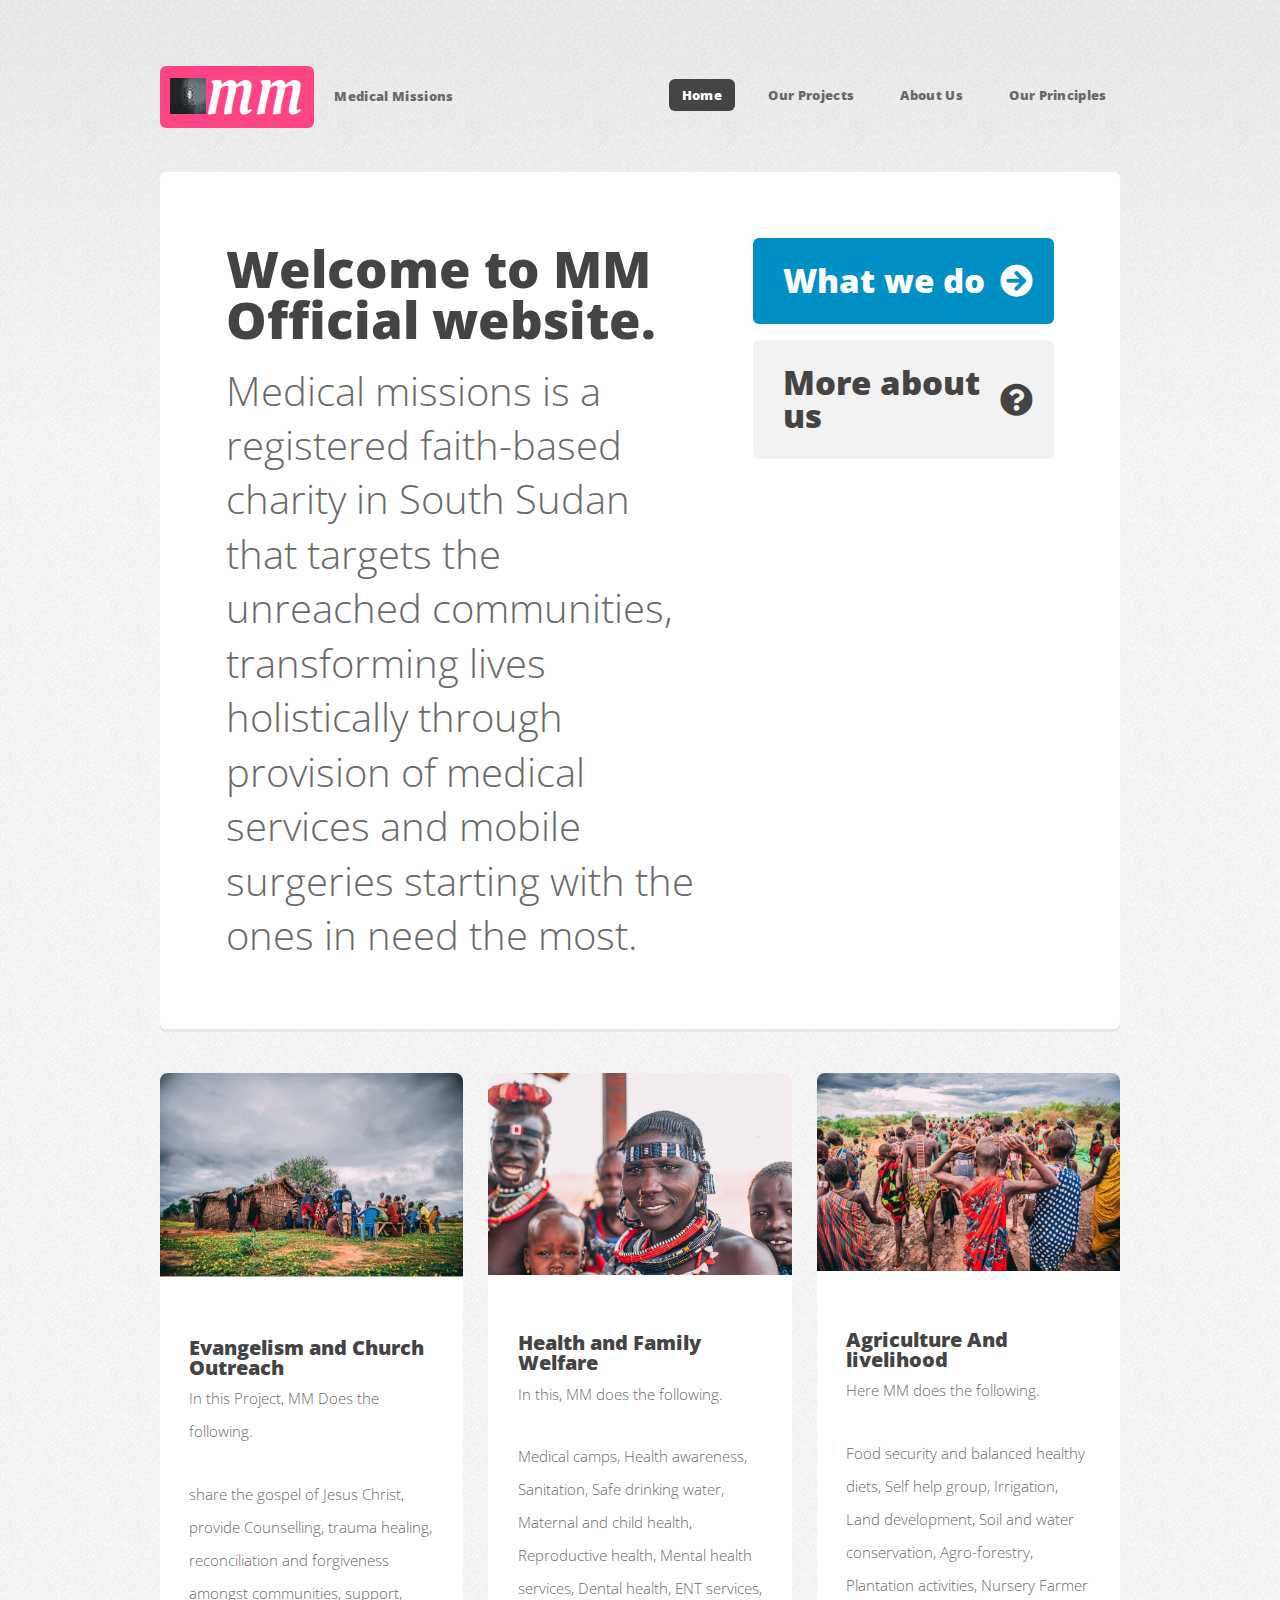
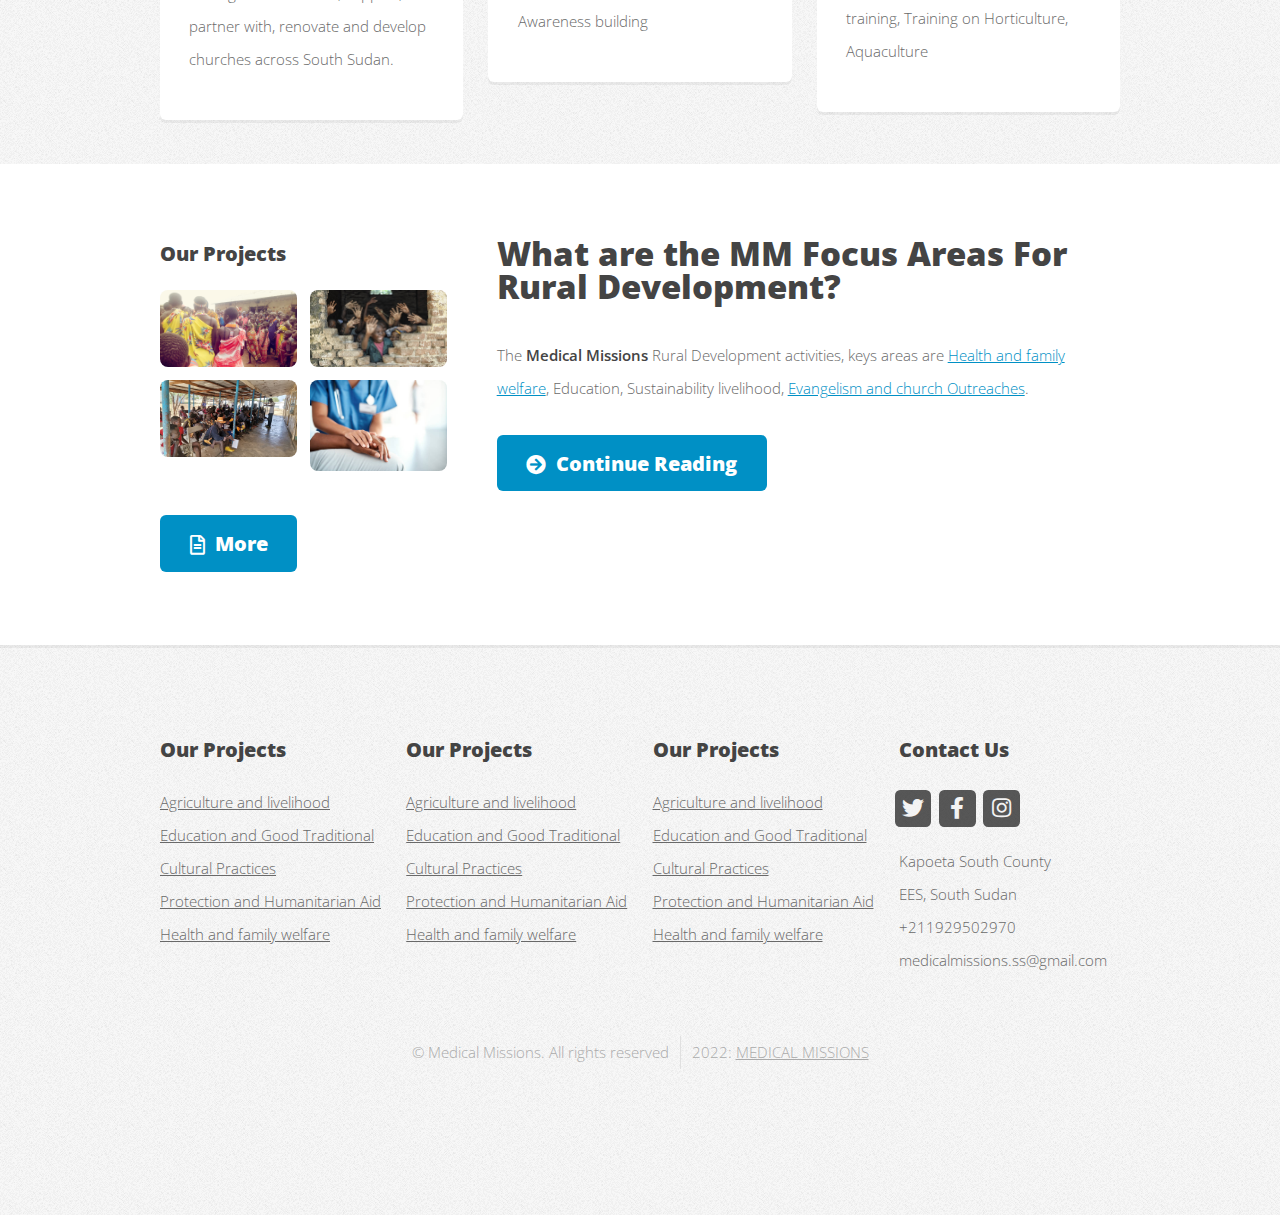
==== commit 9f5f35b7: "Update index.html" ====
--- a/index.html
+++ b/index.html
@@ -1,9 +1,5 @@
 <!DOCTYPE HTML>
-<!--
-	Verti by HTML5 UP
-	html5up.net | @ajlkn
-	Free for personal and commercial use under the CCA 3.0 license (html5up.net/license)
--->
+
 <html>
 	<head>
 		<title>Medical Missions</title>
@@ -64,7 +60,7 @@
 						<div class="row">
 							<div class="col-7 col-12-medium">
 								<h2>Welcome to MM Official website.</h2>
-								<p>Medical Missions is A charity Organizations</p>
+								<p>Medical missions is a registered faith-based charity in South Sudan that  targets the unreached communities, transforming lives holistically through provision of medical services and mobile surgeries starting with the ones in need the most.</p>
 							</div>
 							<div class="col-5 col-12-medium">
 								<ul>
@@ -114,7 +110,7 @@
 
 								<!-- Box -->
 									<section class="box feature">
-										<a href="mmissions/agriculture.html" class="image featured"><img src="images/girls.jpeg" alt="" /></a>
+										<a href="mmissions/agriculture.html" class="image featured"><img src="images/girls.jpeg" alt="" </></a>
 										<div class="inner">
 											<header>
 												<h2>Agriculture And livelihood</h2>
@@ -141,10 +137,10 @@
 											<h3>Our Projects</h3>
 											<div class="grid">
 												<div class="row gtr-50">
-													<div class="col-6"><a href="mmissions/health.html" class="image fit"><img src="images/gather.jpg" alt="" /></a></div>
-													<div class="col-6"><a href="mmissions/education.html" class="image fit"><img src="images/school.jpg" alt="" /></a></div>
-													<div class="col-6"><a href="mmissions/humanitarian.html" class="image fit"><img src="images/sandy.jpg" alt="" /></a></div>
-													<div class="col-6"><a href="mmissions/other.html" class="image fit"><img src="images/hospital.jpg" alt="" /></a></div>
+													<div class="col-6"><a href="mmissions/health.html" class="image fit"><img src="images/gather.jpg" alt="" </></a></div>
+													<div class="col-6"><a href="mmissions/education.html" class="image fit"><img src="images/school.jpg" alt="" </></a></div>
+													<div class="col-6"><a href="mmissions/humanitarian.html" class="image fit"><img src="images/sandy.jpg" alt="" </></a></div>
+													<div class="col-6"><a href="mmissions/other.html" class="image fit"><img src="images/hospital.jpg" alt="" </></a></div>
 												</div>
 											</div>
 											<a href="left-sidebar.html" class="button icon fa-file-alt">More</a>
@@ -242,7 +238,7 @@
 							<div class="col-12">
 								<div id="copyright">
 									<ul class="menu">
-										<li>&copy; Medical Missions. All rights reserved</li><li>2022: <a href="http://html5up.net">MEDICAL MISSIONS</a></li>
+										<li>&copy; Medical Missions. All rights reserved</li><li>2022: <a href="mmissions/mmissions.html">MEDICAL MISSIONS</a></li>
 									</ul>
 								</div>
 							</div>
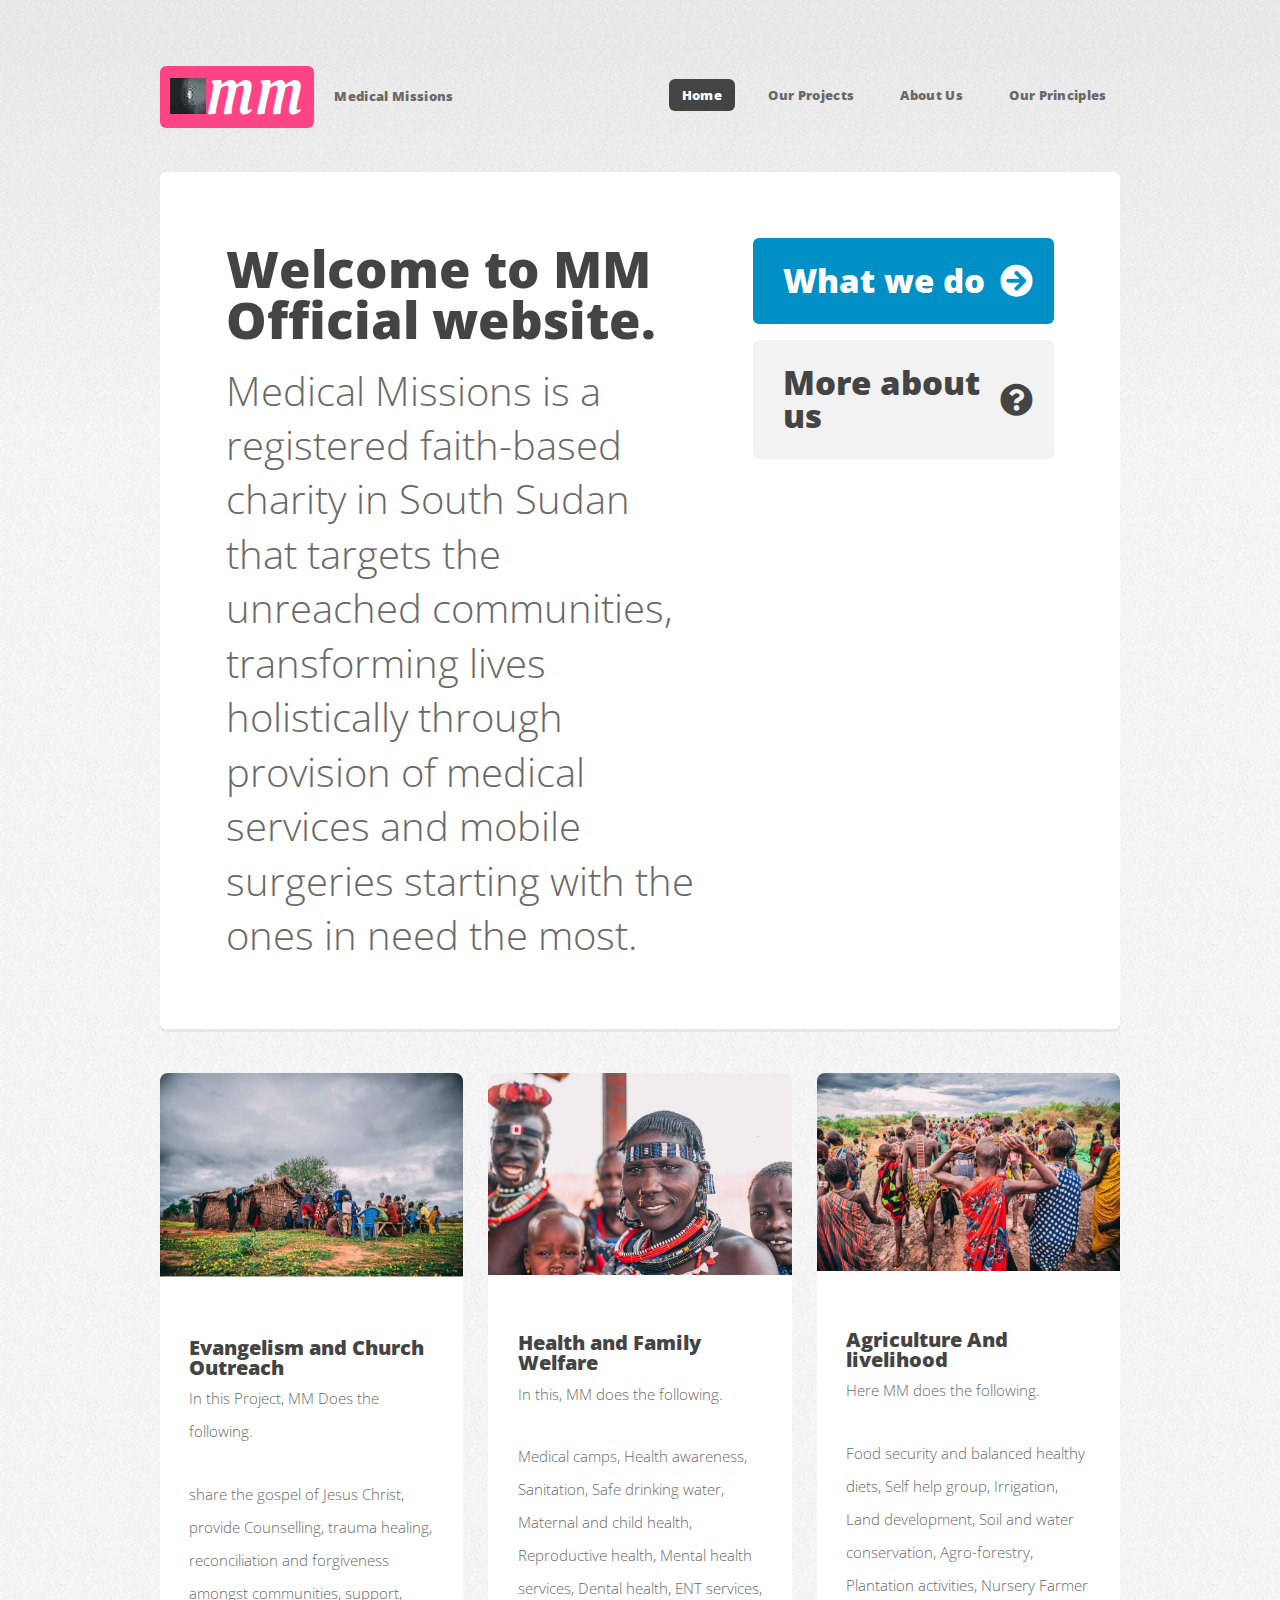
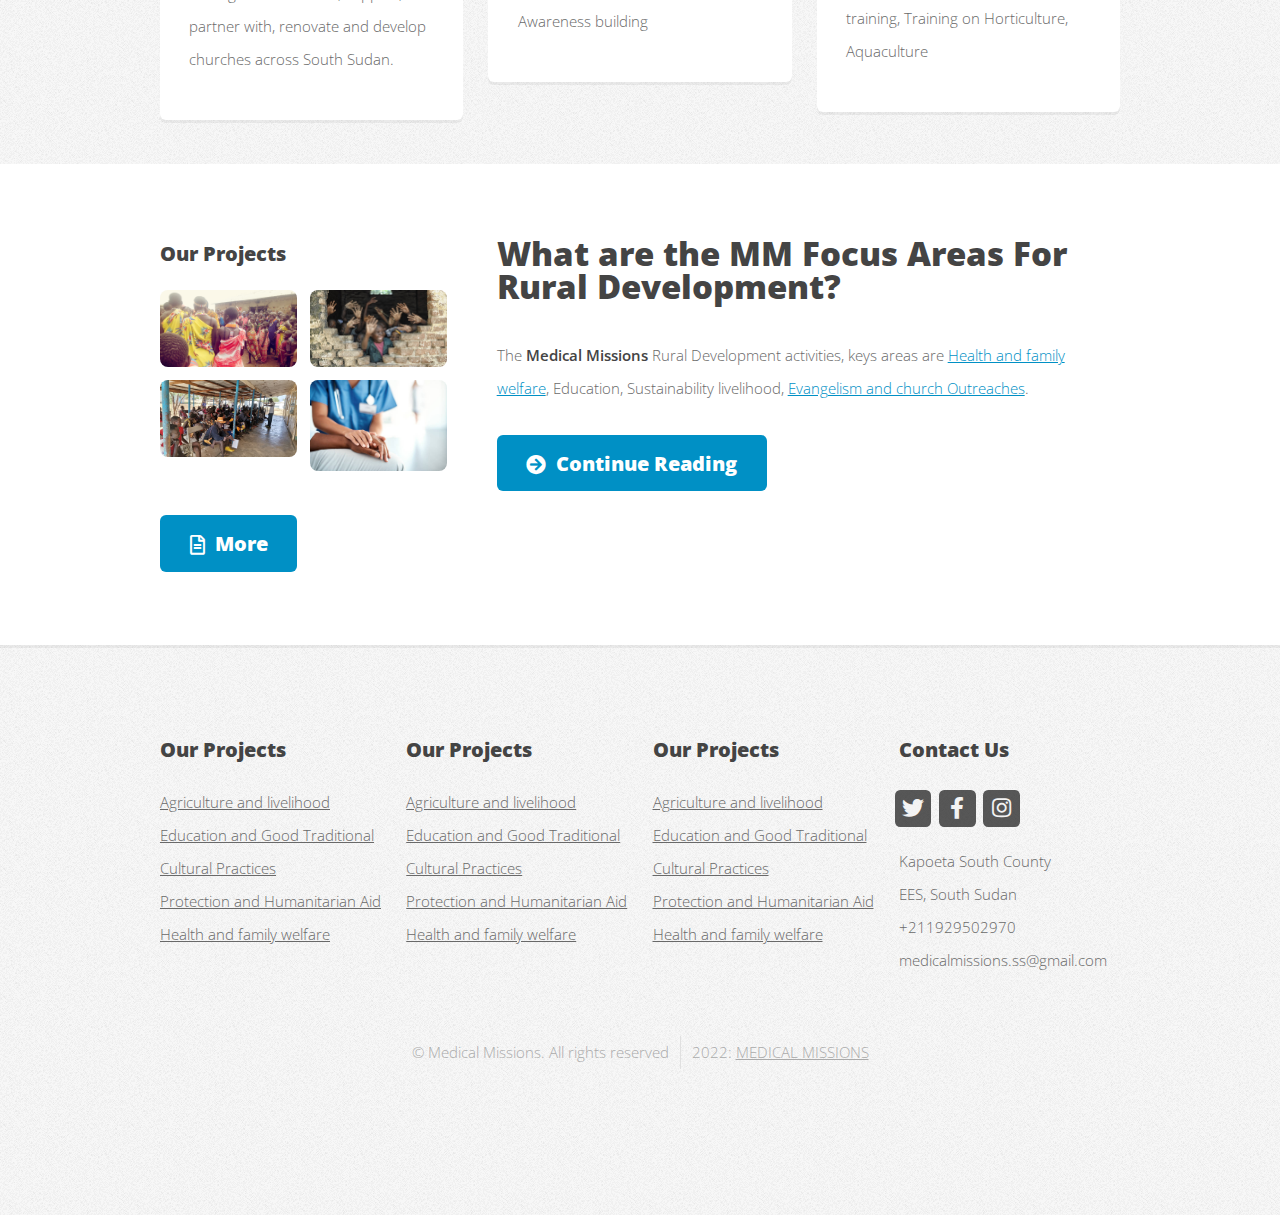
==== commit 5fb7e253: "Update index.html" ====
--- a/index.html
+++ b/index.html
@@ -60,7 +60,7 @@
 						<div class="row">
 							<div class="col-7 col-12-medium">
 								<h2>Welcome to MM Official website.</h2>
-								<p>Medical missions is a registered faith-based charity in South Sudan that  targets the unreached communities, transforming lives holistically through provision of medical services and mobile surgeries starting with the ones in need the most.</p>
+								<p>Medical Missions is a registered faith-based charity in South Sudan that  targets the unreached communities, transforming lives holistically through provision of medical services and mobile surgeries starting with the ones in need the most.</p>
 							</div>
 							<div class="col-5 col-12-medium">
 								<ul>
